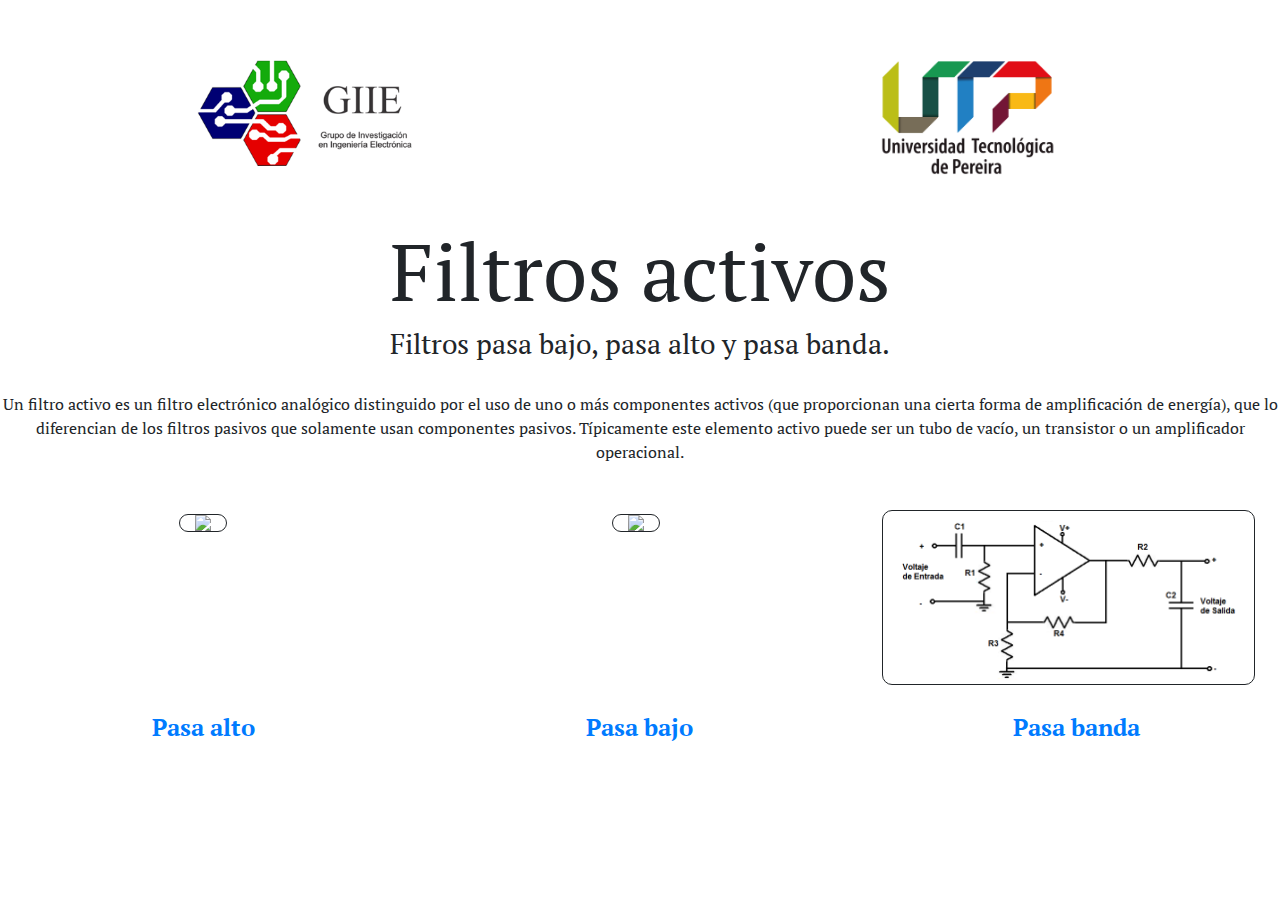
==== index.html @ ee00681f "Primer intento" ====
<!DOCTYPE html>
<!DOCTYPE html>
<html>
	<head>
		<meta charset="utf-8">
		<title>Laboratorio remoto</title>
		<link rel="stylesheet" href="css/main.css">
		<link rel="stylesheet" href="https://stackpath.bootstrapcdn.com/bootstrap/4.5.0/css/bootstrap.min.css">
		<link rel="stylesheet" href="https://fonts.googleapis.com/css2?family=PT+Serif&display=swap">
	</head>
	<body>
		<div class="row">
			<div class="col-md-6 text-center center-block quitar-float espacio-arriba">
				<img src="Im/GIIE.png" class="col-md-5 espacio-arriba">
			</div>
			<div class="col-md-6 text-center center-block quitar-float espacio-arriba">
				<img src="Im/UTP.png" class="col-md-4 espacio-arriba">
			</div>
		</div>
		<div class="row">
			<div class="col-md-12 center-block quitar-float text-center">
				<br><br>
				<h1 class="Pt-serif grande">Filtros activos</h1>
				<h3 class="Pt-serif">Filtros pasa bajo, pasa alto y pasa banda.</h3>
				<br>
				<p class="Pt-serif">Un filtro activo es un filtro electrónico analógico distinguido por el uso de uno o más componentes activos (que proporcionan una cierta forma de amplificación de energía), que lo diferencian de los filtros pasivos que solamente usan componentes pasivos. Típicamente este elemento activo puede ser un tubo de vacío, un transistor o un amplificador operacional.</p>
			</div>
		</div>
		<div class="row espacio-arriba quitar-float vete-arriba">
			<div class="col-md-4 center-block text-center inline-block">
				<article>
					<img src="Im/PasaAlto.png" class="col-md-11 borde-img">
				</article>
			</div>
			<div class="col-md-4 center-block text-center inline-block">
				<article>
					<img src="Im/PasaBajo.png" class="col-md-10 borde-img">
				</article>
			</div>
			<div class="col-md-4 center-block text-center inline-block">
				<article>
					<img src="Im/PasaBanda.png" class="col-md-11 borde-img">
				</article>
			</div>
		</div>
		<br>
		<div class="row quitar-float inline-block">
			<div class="col-md-4 center-block text-center">
				<nav>
					<a href="PasaAlto.html"><strong>Pasa alto</strong></a>
				</nav>
			</div>
			<div class="col-md-4 center-block text-center">
				<nav>
					<a href="PasaBajo.html"><strong>Pasa bajo</strong></a>
				</nav>
			</div>
			<div class="col-md-4 center-block text-center">
				<nav>
					<a href="PasaBanda.html"><strong>Pasa banda</strong></a>
				</nav>
			</div>
		</div>
		<br><br>
	</body>
</html>
---- css/main.css ----
img{
	max-width: 100%;
	border-radius: 10px;
}
.quitar-float{
	float: none;
}
.espacio-arriba{
	margin-top: 30px;
}
.Pt-serif{
	font-family: 'PT Serif', serif;
}
.grande{
	font-size: 5em;
}
.letra{
	font-size: 1.5em;
}
.espacio-derecha{
	margin-right: 1em;
}
.espacio-izquierda{
	margin-left: 1em;
}
a{
	color: #0029FA;
	font-family: 'PT Serif', serif;
	font-size: 1.5em;
}
.inline-block{
	float: none;
	display: inline-block;
	margin-right: -4px;
}
.vete-arriba{
	vertical-align: top;
}
.borde-img{
	border-style: solid;
	border-width: 1px;
}
.linea{
	border-top-style: solid;
	border-width: 1px;
}
.borde-boton{
	border-style: solid;
	border-color: #260101;
	border-width: 2px;
}
.desactivar{
	display: none;
}
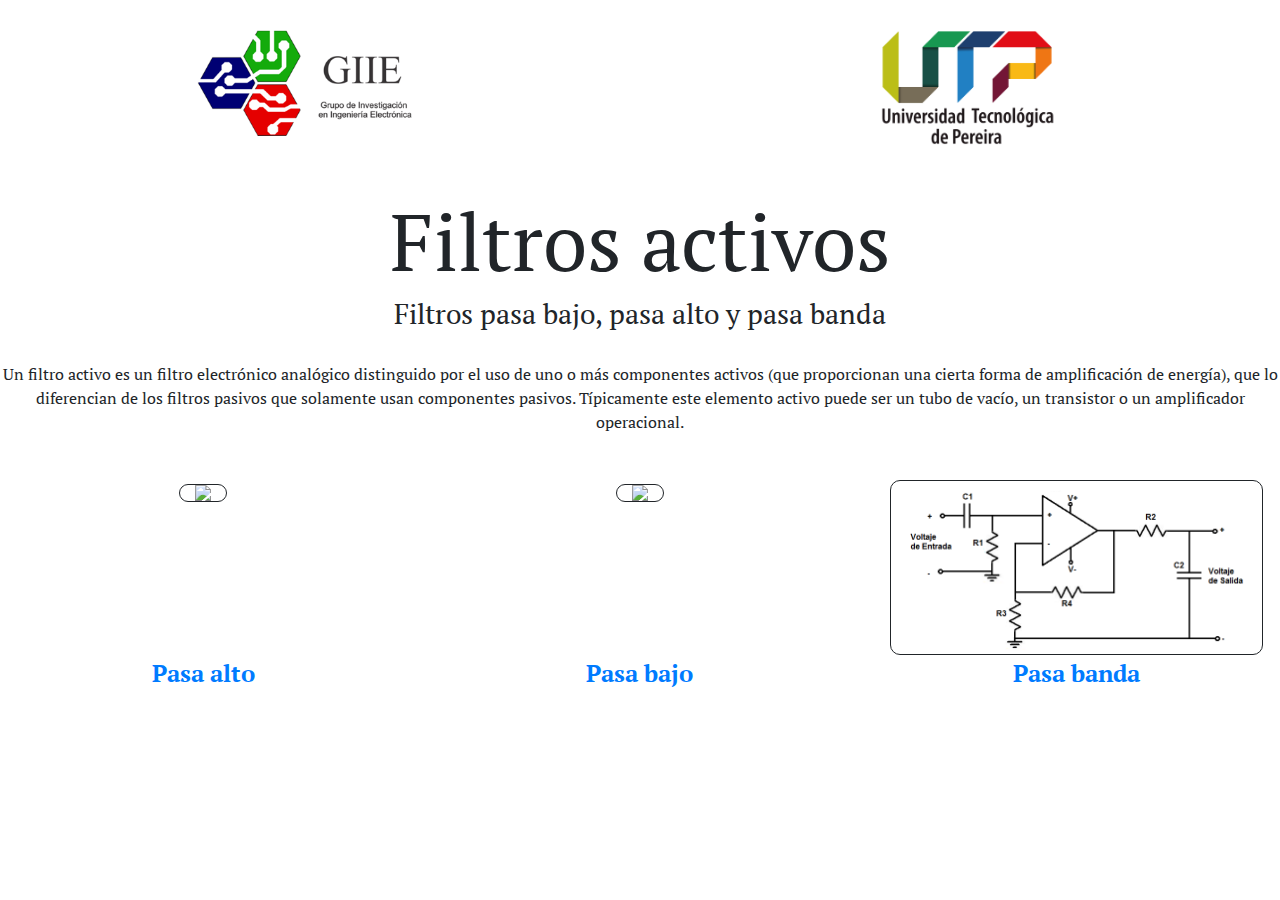
==== commit 88f90d75: "mejoras" ====
--- a/index.html
+++ b/index.html
@@ -1,4 +1,3 @@
-<!DOCTYPE html>
 <!DOCTYPE html>
 <html>
 	<head>
@@ -10,57 +9,42 @@
 	</head>
 	<body>
 		<div class="row">
-			<div class="col-md-6 text-center center-block quitar-float espacio-arriba">
-				<img src="Im/GIIE.png" class="col-md-5 espacio-arriba">
+			<div class="col-md-6 text-center espacio-arriba">
+				<img src="Im/GIIE.png" class="col-md-5">
 			</div>
-			<div class="col-md-6 text-center center-block quitar-float espacio-arriba">
-				<img src="Im/UTP.png" class="col-md-4 espacio-arriba">
+			<div class="col-md-6 text-center espacio-arriba">
+				<img src="Im/UTP.png" class="col-md-4">
 			</div>
 		</div>
 		<div class="row">
-			<div class="col-md-12 center-block quitar-float text-center">
+			<div class="col-md-12 text-center Pt-serif">
 				<br><br>
-				<h1 class="Pt-serif grande">Filtros activos</h1>
-				<h3 class="Pt-serif">Filtros pasa bajo, pasa alto y pasa banda.</h3>
-				<br>
-				<p class="Pt-serif">Un filtro activo es un filtro electrónico analógico distinguido por el uso de uno o más componentes activos (que proporcionan una cierta forma de amplificación de energía), que lo diferencian de los filtros pasivos que solamente usan componentes pasivos. Típicamente este elemento activo puede ser un tubo de vacío, un transistor o un amplificador operacional.</p>
+				<h1 class="grande">Filtros activos</h1>
+				<h3>Filtros pasa bajo, pasa alto y pasa banda</h3><br>
+				<p>Un filtro activo es un filtro electrónico analógico distinguido por el uso de uno o más componentes activos (que proporcionan una cierta forma de amplificación de energía), que lo diferencian de los filtros pasivos que solamente usan componentes pasivos. Típicamente este elemento activo puede ser un tubo de vacío, un transistor o un amplificador operacional.</p>
 			</div>
 		</div>
-		<div class="row espacio-arriba quitar-float vete-arriba">
-			<div class="col-md-4 center-block text-center inline-block">
-				<article>
-					<img src="Im/PasaAlto.png" class="col-md-11 borde-img">
-				</article>
+		<div class="row espacio-arriba">
+			<div class="col-md-4 text-center">
+				<img src="Im/PasaAlto.png" class="col-md-11 borde-img">
 			</div>
-			<div class="col-md-4 center-block text-center inline-block">
-				<article>
-					<img src="Im/PasaBajo.png" class="col-md-10 borde-img">
-				</article>
+			<div class="col-md-4 text-center">
+				<img src="Im/PasaBajo.png" class="col-md-10 borde-img">
 			</div>
-			<div class="col-md-4 center-block text-center inline-block">
-				<article>
-					<img src="Im/PasaBanda.png" class="col-md-11 borde-img">
-				</article>
+			<div class="col-md-4 text-center">
+				<img src="Im/PasaBanda.png" class="col-md-11 borde-img">
 			</div>
 		</div>
-		<br>
-		<div class="row quitar-float inline-block">
-			<div class="col-md-4 center-block text-center">
-				<nav>
-					<a href="PasaAlto.html"><strong>Pasa alto</strong></a>
-				</nav>
-			</div>
-			<div class="col-md-4 center-block text-center">
-				<nav>
-					<a href="PasaBajo.html"><strong>Pasa bajo</strong></a>
-				</nav>
-			</div>
-			<div class="col-md-4 center-block text-center">
-				<nav>
-					<a href="PasaBanda.html"><strong>Pasa banda</strong></a>
-				</nav>
-			</div>
+		<div class="row">
+			<nav class="col-md-4 text-center">
+				<a href="PasaAlto.html"><strong>Pasa alto</strong></a>
+			</nav>
+			<nav class="col-md-4 text-center">
+				<a href="PasaBajo.html"><strong>Pasa bajo</strong></a>
+			</nav>
+			<nav class="col-md-4 text-center">
+				<a href="PasaBanda.html"><strong>Pasa banda</strong></a>
+			</nav>
 		</div>
-		<br><br>
 	</body>
 </html>--- a/css/main.css
+++ b/css/main.css
@@ -49,6 +49,3 @@
 	border-color: #260101;
 	border-width: 2px;
 }
-.desactivar{
-	display: none;
-}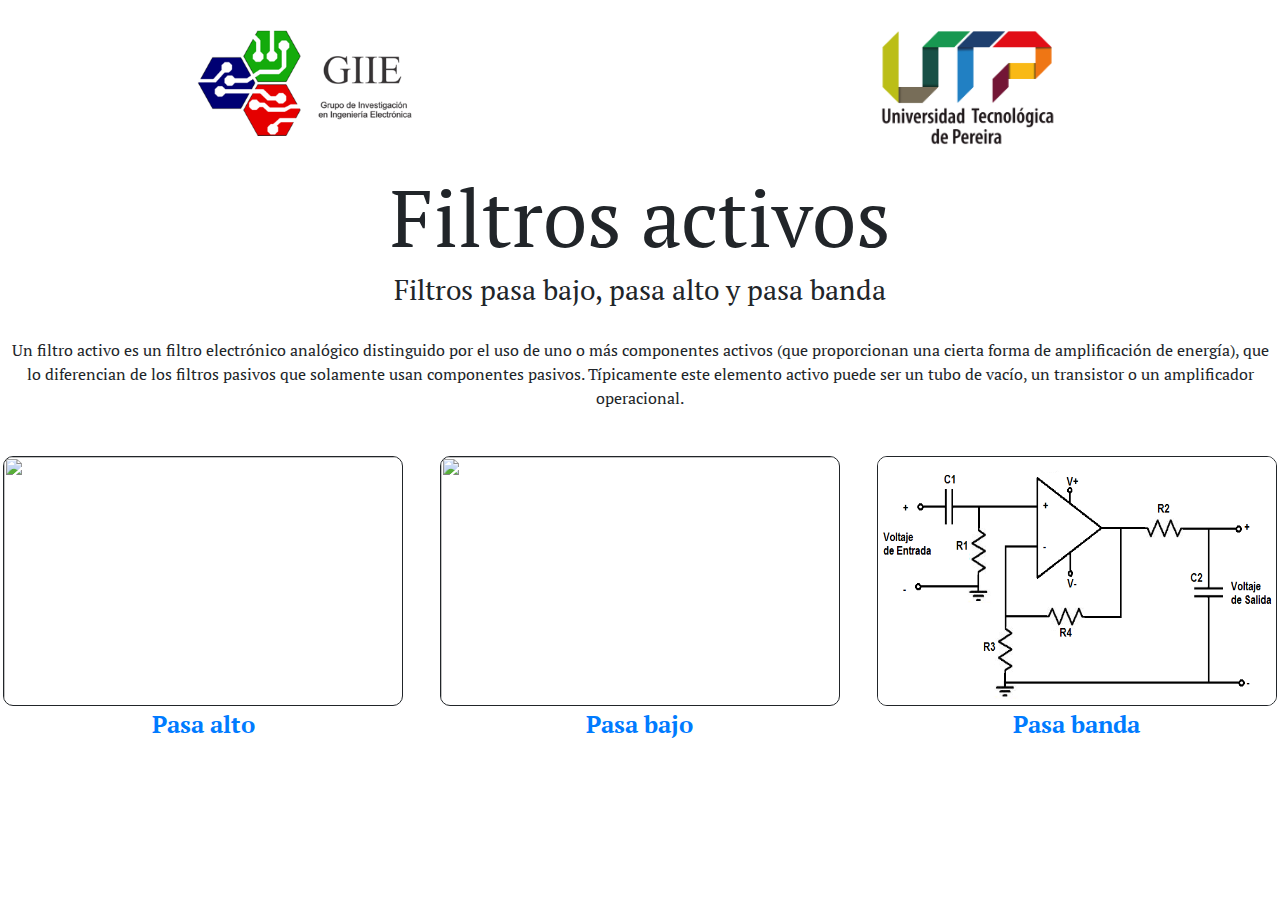
==== commit 68f4028c: "Espacio para frecuencia" ====
--- a/index.html
+++ b/index.html
@@ -18,24 +18,24 @@
 		</div>
 		<div class="row">
 			<div class="col-md-12 text-center Pt-serif">
-				<br><br>
+				<br>
 				<h1 class="grande">Filtros activos</h1>
 				<h3>Filtros pasa bajo, pasa alto y pasa banda</h3><br>
-				<p>Un filtro activo es un filtro electrónico analógico distinguido por el uso de uno o más componentes activos (que proporcionan una cierta forma de amplificación de energía), que lo diferencian de los filtros pasivos que solamente usan componentes pasivos. Típicamente este elemento activo puede ser un tubo de vacío, un transistor o un amplificador operacional.</p>
+				<p style="margin-right: 10px; margin-left: 10px;">Un filtro activo es un filtro electrónico analógico distinguido por el uso de uno o más componentes activos (que proporcionan una cierta forma de amplificación de energía), que lo diferencian de los filtros pasivos que solamente usan componentes pasivos. Típicamente este elemento activo puede ser un tubo de vacío, un transistor o un amplificador operacional.</p>
 			</div>
 		</div>
 		<div class="row espacio-arriba">
 			<div class="col-md-4 text-center">
-				<img src="Im/PasaAlto.png" class="col-md-11 borde-img">
+				<img src="Im/PasaAlto.png" class="borde-img" style="width: 400px; height: 250px;">
 			</div>
 			<div class="col-md-4 text-center">
-				<img src="Im/PasaBajo.png" class="col-md-10 borde-img">
+				<img src="Im/PasaBajo.png" class="borde-img" style="width: 400px; height: 250px;">
 			</div>
 			<div class="col-md-4 text-center">
-				<img src="Im/PasaBanda.png" class="col-md-11 borde-img">
+				<img src="Im/PasaBanda.png" class="borde-img" style="width: 400px; height: 250px;">
 			</div>
 		</div>
-		<div class="row">
+		<div class="row" style="margin-bottom: 20px;">
 			<nav class="col-md-4 text-center">
 				<a href="PasaAlto.html"><strong>Pasa alto</strong></a>
 			</nav>
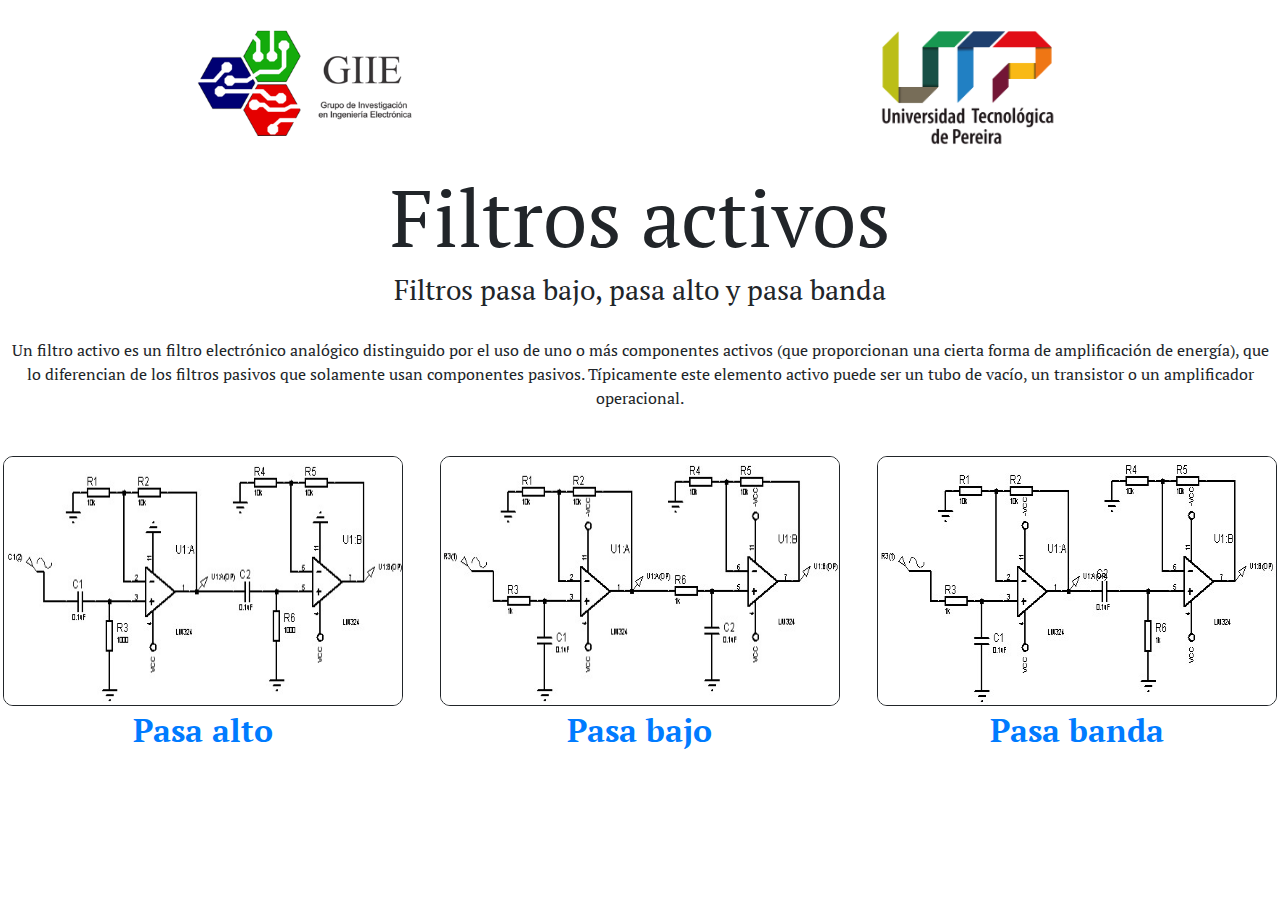
==== commit 4f17b552: "Página volumen 1" ====
--- a/index.html
+++ b/index.html
@@ -26,25 +26,25 @@
 		</div>
 		<div class="row espacio-arriba">
 			<div class="col-md-4 text-center">
-				<img src="Im/PasaAlto.png" class="borde-img" style="width: 400px; height: 250px;">
+				<img src="Im/PasaAlto.jpg" class="borde-img" style="width: 400px; height: 250px;">
 			</div>
 			<div class="col-md-4 text-center">
-				<img src="Im/PasaBajo.png" class="borde-img" style="width: 400px; height: 250px;">
+				<img src="Im/PasaBajo.jpg" class="borde-img" style="width: 400px; height: 250px;">
 			</div>
 			<div class="col-md-4 text-center">
-				<img src="Im/PasaBanda.png" class="borde-img" style="width: 400px; height: 250px;">
+				<img src="Im/PasaBanda.jpg" class="borde-img" style="width: 400px; height: 250px;">
 			</div>
 		</div>
 		<div class="row" style="margin-bottom: 20px;">
-			<nav class="col-md-4 text-center">
-				<a href="PasaAlto.html"><strong>Pasa alto</strong></a>
-			</nav>
-			<nav class="col-md-4 text-center">
-				<a href="PasaBajo.html"><strong>Pasa bajo</strong></a>
-			</nav>
-			<nav class="col-md-4 text-center">
-				<a href="PasaBanda.html"><strong>Pasa banda</strong></a>
-			</nav>
+			<div class="col-md-4 text-center">
+				<a href="PasaAlto.php"><strong>Pasa alto</strong></a>
+			</div>
+			<div class="col-md-4 text-center">
+				<a href="PasaBajo.php"><strong>Pasa bajo</strong></a>
+			</div>
+			<div class="col-md-4 text-center">
+				<a href="PasaBanda.php"><strong>Pasa banda</strong></a>
+			</div>
 		</div>
 	</body>
 </html>--- a/css/main.css
+++ b/css/main.css
@@ -26,7 +26,7 @@
 a{
 	color: #0029FA;
 	font-family: 'PT Serif', serif;
-	font-size: 1.5em;
+	font-size: 2em;
 }
 .inline-block{
 	float: none;
